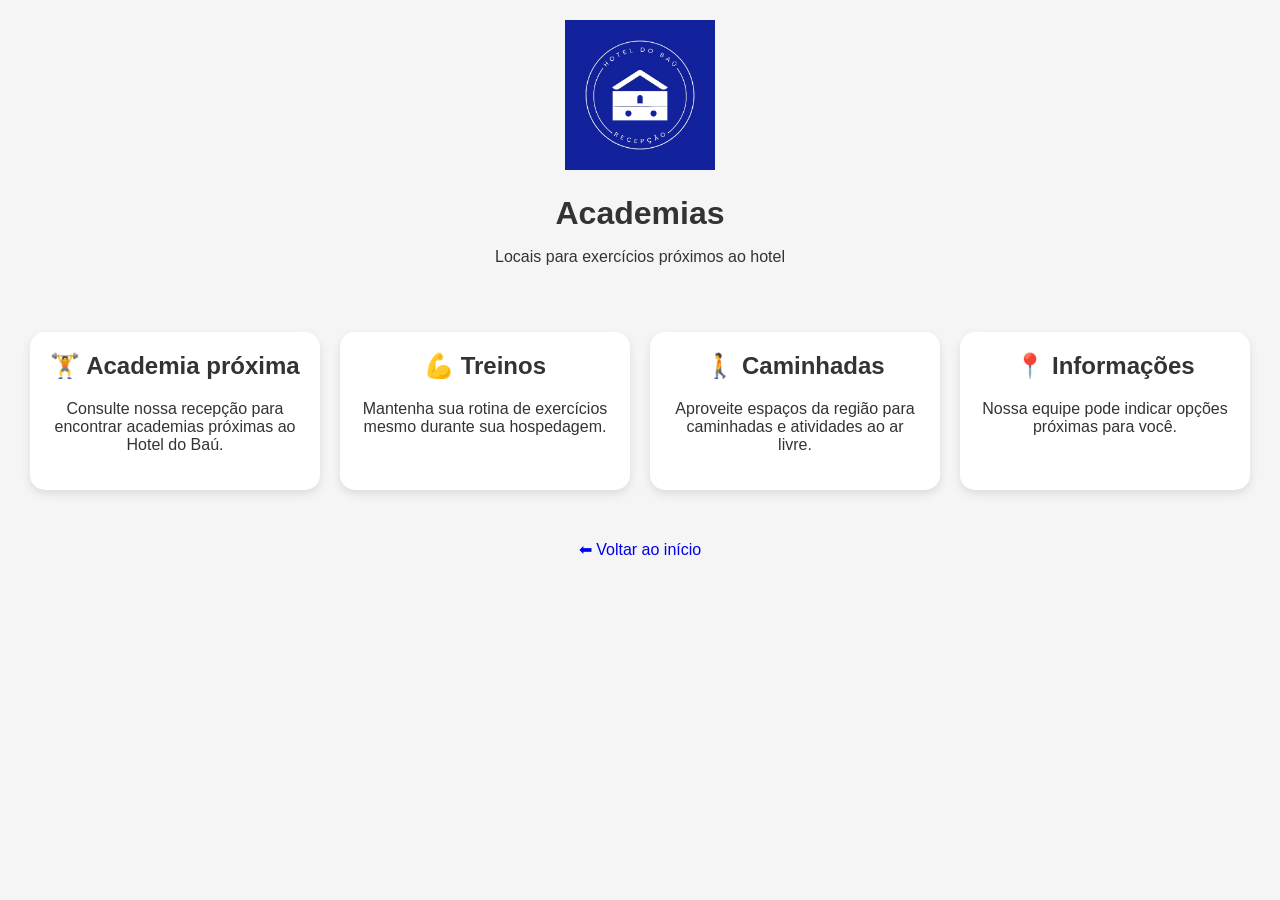
==== academias.html @ c8e80ad1 "Create academias.html" ====
<!DOCTYPE html>
<html lang="pt-BR">

<head>

    <meta charset="UTF-8">
    <meta name="viewport" content="width=device-width, initial-scale=1.0">

    <title>Academias - Hotel do Baú</title>

    <link rel="stylesheet" href="css/beneficios.css">
    <link rel="stylesheet" href="css/responsivo.css">

</head>


<body>


<header>

    <img src="img/logo.jpg" alt="Logo Hotel do Baú">

    <h1>
        Academias
    </h1>

    <p>
        Locais para exercícios próximos ao hotel
    </p>

</header>



<main class="cardapio-container">


    <div class="card">

        <h2>🏋️ Academia próxima</h2>

        <p>
            Consulte nossa recepção para encontrar
            academias próximas ao Hotel do Baú.
        </p>

    </div>



    <div class="card">

        <h2>💪 Treinos</h2>

        <p>
            Mantenha sua rotina de exercícios mesmo
            durante sua hospedagem.
        </p>

    </div>



    <div class="card">

        <h2>🚶 Caminhadas</h2>

        <p>
            Aproveite espaços da região para caminhadas
            e atividades ao ar livre.
        </p>

    </div>



    <div class="card">

        <h2>📍 Informações</h2>

        <p>
            Nossa equipe pode indicar opções próximas
            para você.
        </p>

    </div>



</main>



<footer>

    <a href="index.html">
        ⬅ Voltar ao início
    </a>

</footer>



</body>

</html>
---- css/beneficios.css ----
body {
    font-family: Arial, sans-serif;
    margin: 0;
    background: #f5f5f5;
    color: #333;
}

header {
    text-align: center;
    padding: 20px;
}

header img {
    width: 150px;
}

header h1 {
    margin-bottom: 10px;
}


.cardapio-container {
    display: grid;
    grid-template-columns: repeat(auto-fit, minmax(220px, 1fr));
    gap: 20px;
    padding: 30px;
}


.card {
    background: white;
    padding: 20px;
    border-radius: 15px;
    text-align: center;
    box-shadow: 0 4px 10px rgba(0,0,0,0.1);
}


.card h2 {
    margin-top: 0;
}


footer {
    text-align: center;
    padding: 20px;
}

footer a {
    text-decoration: none;
}
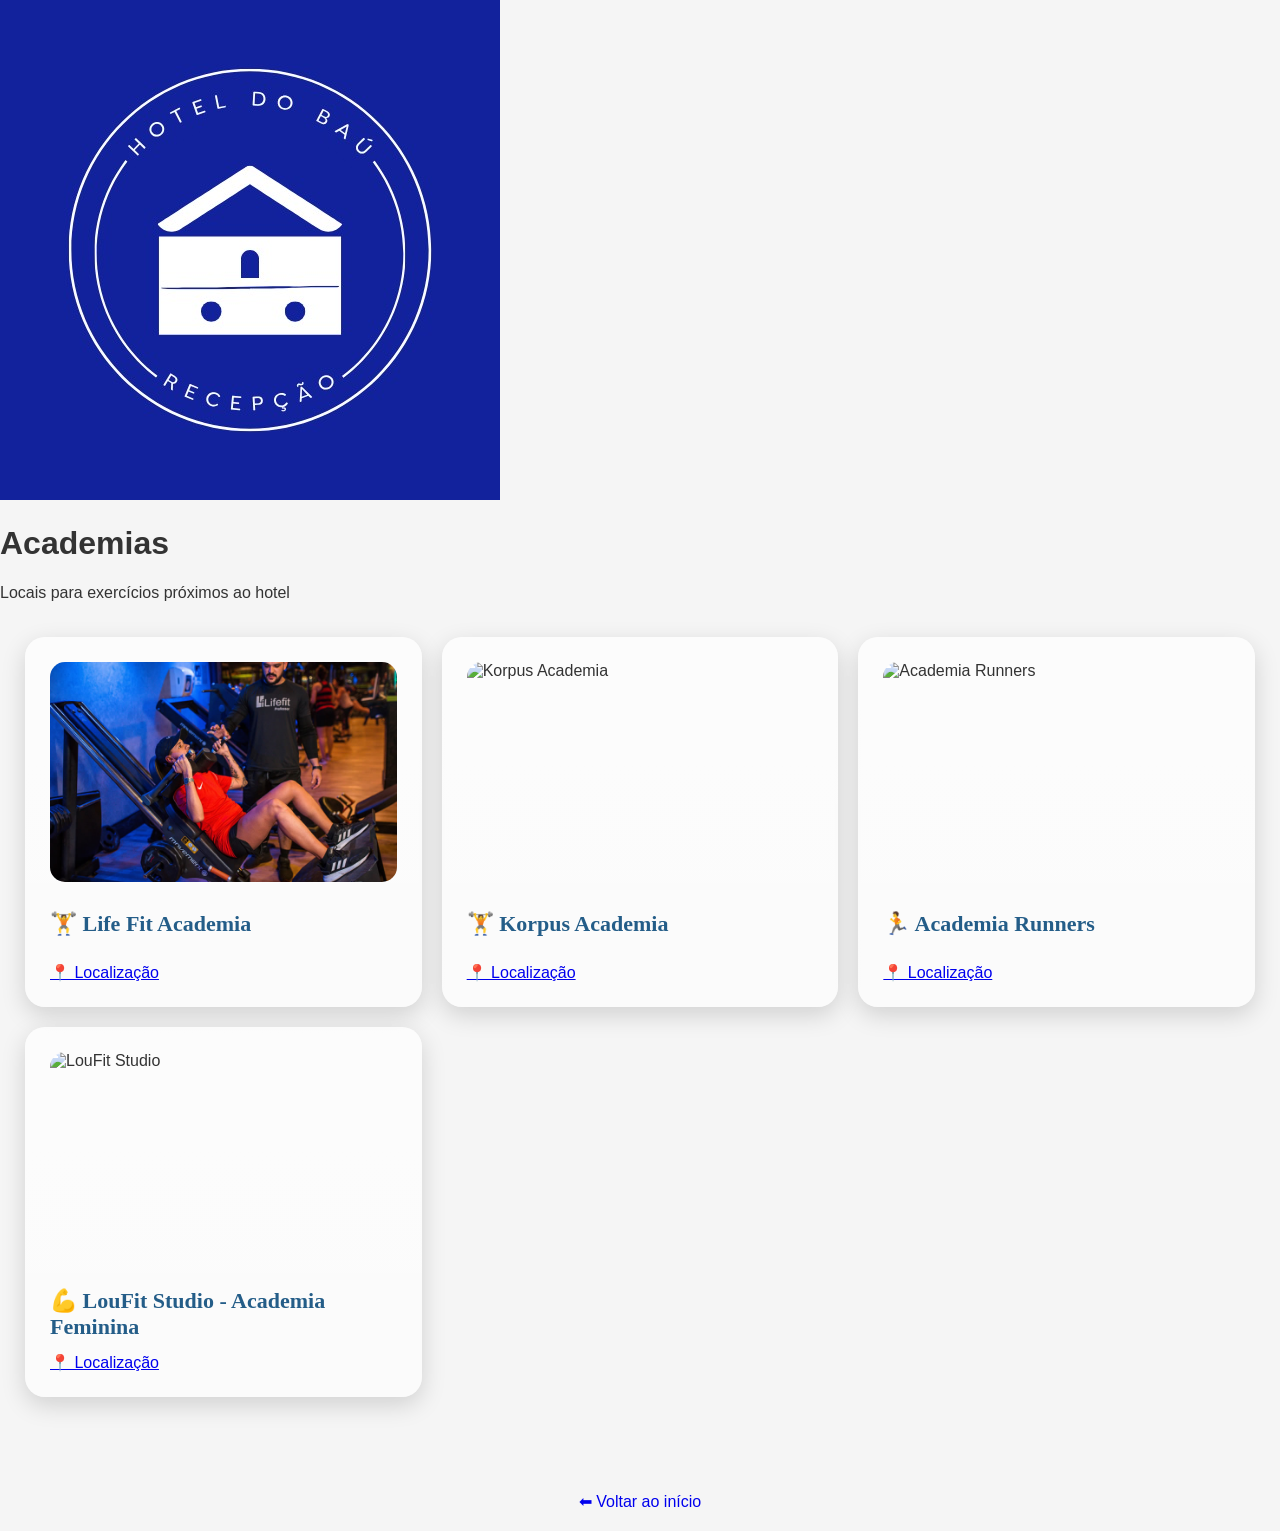
==== commit 51150872: "Update academias.html" ====
--- a/academias.html
+++ b/academias.html
@@ -35,58 +35,57 @@
 
 <main class="cardapio-container">
 
+<!-- Life Fit -->
+<div class="card">
+    <img src="img/lifefit.webp" class="foto-card" alt="Life Fit Academia">
 
-    <div class="card">
+    <h2>🏋️ Life Fit Academia</h2>
 
-        <h2>🏋️ Academia próxima</h2>
+    <div class="acessos-rapidos">
+        <a href="https://share.google/qkEYWsfKg3alBiCaI" target="_blank" class="botao-card">
+            📍 Localização
+        </a>
+    </div>
+</div>
 
-        <p>
-            Consulte nossa recepção para encontrar
-            academias próximas ao Hotel do Baú.
-        </p>
+<!-- Korpus -->
+<div class="card">
+    <img src="img/korpus.webp" class="foto-card" alt="Korpus Academia">
 
+    <h2>🏋️ Korpus Academia</h2>
+
+    <div class="acessos-rapidos">
+        <a href="https://share.google/1I4ZpVHty52CYQDsF" target="_blank" class="botao-card">
+            📍 Localização
+        </a>
     </div>
+</div>
 
+<!-- Runners -->
+<div class="card">
+    <img src="img/runners.webp" class="foto-card" alt="Academia Runners">
 
+    <h2>🏃 Academia Runners</h2>
 
-    <div class="card">
+    <div class="acessos-rapidos">
+        <a href="https://share.google/n8DYv1ie7wWNSo3Ms" target="_blank" class="botao-card">
+            📍 Localização
+        </a>
+    </div>
+</div>
 
-        <h2>💪 Treinos</h2>
+<!-- LouFit -->
+<div class="card">
+    <img src="img/loufit.webp" class="foto-card" alt="LouFit Studio">
 
-        <p>
-            Mantenha sua rotina de exercícios mesmo
-            durante sua hospedagem.
-        </p>
+    <h2>💪 LouFit Studio - Academia Feminina</h2>
 
+    <div class="acessos-rapidos">
+        <a href="https://share.google/lkYWvOLCxkIgYZerA" target="_blank" class="botao-card">
+            📍 Localização
+        </a>
     </div>
-
-
-
-    <div class="card">
-
-        <h2>🚶 Caminhadas</h2>
-
-        <p>
-            Aproveite espaços da região para caminhadas
-            e atividades ao ar livre.
-        </p>
-
-    </div>
-
-
-
-    <div class="card">
-
-        <h2>📍 Informações</h2>
-
-        <p>
-            Nossa equipe pode indicar opções próximas
-            para você.
-        </p>
-
-    </div>
-
-
+</div>
 
 </main>
 
--- a/css/beneficios.css
+++ b/css/beneficios.css
@@ -1,51 +1,385 @@
 body {
-    font-family: Arial, sans-serif;
+    font-family: 'Poppins', sans-serif;
     margin: 0;
     background: #f5f5f5;
     color: #333;
 }
 
-header {
-    text-align: center;
-    padding: 20px;
-}
-
-header img {
-    width: 150px;
-}
-
-header h1 {
-    margin-bottom: 10px;
-}
-
+
+/* =========================
+   TOPO
+========================= */
+
+.topo{
+    height:320px;
+
+    background-image:url("../img/fundo-beneficios.webp");
+    background-size:contain;
+    background-repeat:no-repeat;
+    background-position:center center;
+
+    background-color:#f7f2eb;
+
+    border-radius:0 0 30px 30px;
+}
+
+
+.voltar {
+
+    position:absolute;
+
+    top:20px;
+
+    left:20px;
+
+    background:rgba(255,255,255,.9);
+
+    color:#245d88;
+
+    border:none;
+
+    border-radius:25px;
+
+    padding:10px 18px;
+
+    cursor:pointer;
+
+    font-size:16px;
+
+    font-weight:bold;
+
+}
+
+
+/* =========================
+   TITULO
+========================= */
+
+.titulo-topo h1 {
+
+    font-family:'Playfair Display', serif;
+
+    font-size:38px;
+
+    margin:0;
+
+    text-shadow:0 4px 10px rgba(0,0,0,.5);
+
+}
+
+
+.titulo-topo p {
+
+    margin-top:8px;
+
+    font-size:18px;
+
+    text-shadow:0 2px 6px rgba(0,0,0,.5);
+
+}
+
+
+/* =========================
+   GRID DOS CARDS
+========================= */
 
 .cardapio-container {
-    display: grid;
-    grid-template-columns: repeat(auto-fit, minmax(220px, 1fr));
-    gap: 20px;
-    padding: 30px;
-}
-
+
+    display:grid;
+
+    grid-template-columns:repeat(3,1fr);
+
+    gap:20px;
+
+    max-width:1400px;
+
+    margin:35px auto;
+
+    padding:0 25px 40px;
+
+}
+
+
+
+/* =========================
+   CARDS COM IMAGEM
+========================= */
 
 .card {
-    background: white;
-    padding: 20px;
-    border-radius: 15px;
-    text-align: center;
-    box-shadow: 0 4px 10px rgba(0,0,0,0.1);
-}
-
+
+    position:relative;
+
+    overflow:hidden;
+
+    border-radius:20px;
+
+    padding:25px;
+
+    min-height:320px;
+
+    display:flex;
+
+    flex-direction:column;
+
+    justify-content:space-between;
+
+    box-shadow:0 8px 25px rgba(0,0,0,.15);
+
+    transition:.3s;
+
+}
+
+
+/* imagem de fundo */
+
+.card::before {
+
+    content:"";
+
+    position:absolute;
+
+    inset:0;
+
+    background-image:var(--imagem);
+
+    background-size:cover;
+
+    background-position:center;
+
+    z-index:0;
+
+}
+
+
+
+/* camada para leitura do texto */
+
+.card::after {
+
+    content:"";
+
+    position:absolute;
+
+    inset:0;
+
+    background:linear-gradient(
+        rgba(255,255,255,.75),
+        rgba(255,255,255,.60)
+    );
+
+    z-index:1;
+
+}
+
+
+/* mantém conteúdo acima da imagem */
+
+.card > * {
+
+    position:relative;
+
+    z-index:2;
+
+}
+
+
+
+.card:hover {
+
+    transform:translateY(-6px);
+
+    box-shadow:0 12px 30px rgba(0,0,0,.18);
+
+}
+
+
+
+/* =========================
+   TEXTOS
+========================= */
 
 .card h2 {
-    margin-top: 0;
-}
-
+
+    font-size:22px;
+
+    color:#245d88;
+
+    margin:0 0 12px;
+
+    font-family:'Playfair Display', serif;
+
+}
+
+
+.card p {
+
+    line-height:1.6;
+
+}
+
+
+
+.card ul {
+
+    list-style:none;
+
+    padding:0;
+
+    margin:20px 0;
+
+}
+
+
+
+.card li {
+
+    padding:8px 0;
+
+    border-bottom:1px solid #eee;
+
+}
+
+
+
+/* =========================
+   BOTÕES
+========================= */
+
+.botoes {
+
+    display:grid;
+
+    gap:10px;
+
+    margin-top:20px;
+
+}
+
+
+
+.botoes a {
+
+    padding:10px;
+
+    font-size:14px;
+
+    border-radius:10px;
+
+    text-align:center;
+
+    color:white;
+
+    text-decoration:none;
+
+    transition:.2s;
+
+}
+
+
+
+.botoes a:hover {
+
+    transform:scale(1.03);
+
+}
+
+
+
+.maps {
+
+    background:#4285F4;
+
+}
+
+
+.whats {
+
+    background:#25D366;
+
+}
+
+
+.fone {
+
+    background:#444;
+
+}
+
+
+.instagram {
+
+    background:#C13584;
+
+}
+
+
+.site {
+
+    background:#0099cc;
+
+}
+
+
+
+/* =========================
+   RODAPÉ
+========================= */
 
 footer {
-    text-align: center;
-    padding: 20px;
-}
+
+    text-align:center;
+
+    padding:20px;
+
+}
+
 
 footer a {
-    text-decoration: none;
-}
+
+    text-decoration:none;
+
+}
+
+
+
+/* =========================
+   RESPONSIVO
+========================= */
+
+
+@media (max-width:1000px){
+
+    .cardapio-container {
+
+        grid-template-columns:repeat(2,1fr);
+
+    }
+
+}
+
+
+
+@media (max-width:700px){
+
+    .cardapio-container {
+
+        grid-template-columns:1fr;
+
+    }
+
+
+    .titulo-topo h1 {
+
+        font-size:30px;
+
+    }
+
+}
+.foto-card{
+    width:100%;
+    height:220px;
+    object-fit:cover;
+    border-radius:15px;
+    display:block;
+    margin-bottom:15px;
+}
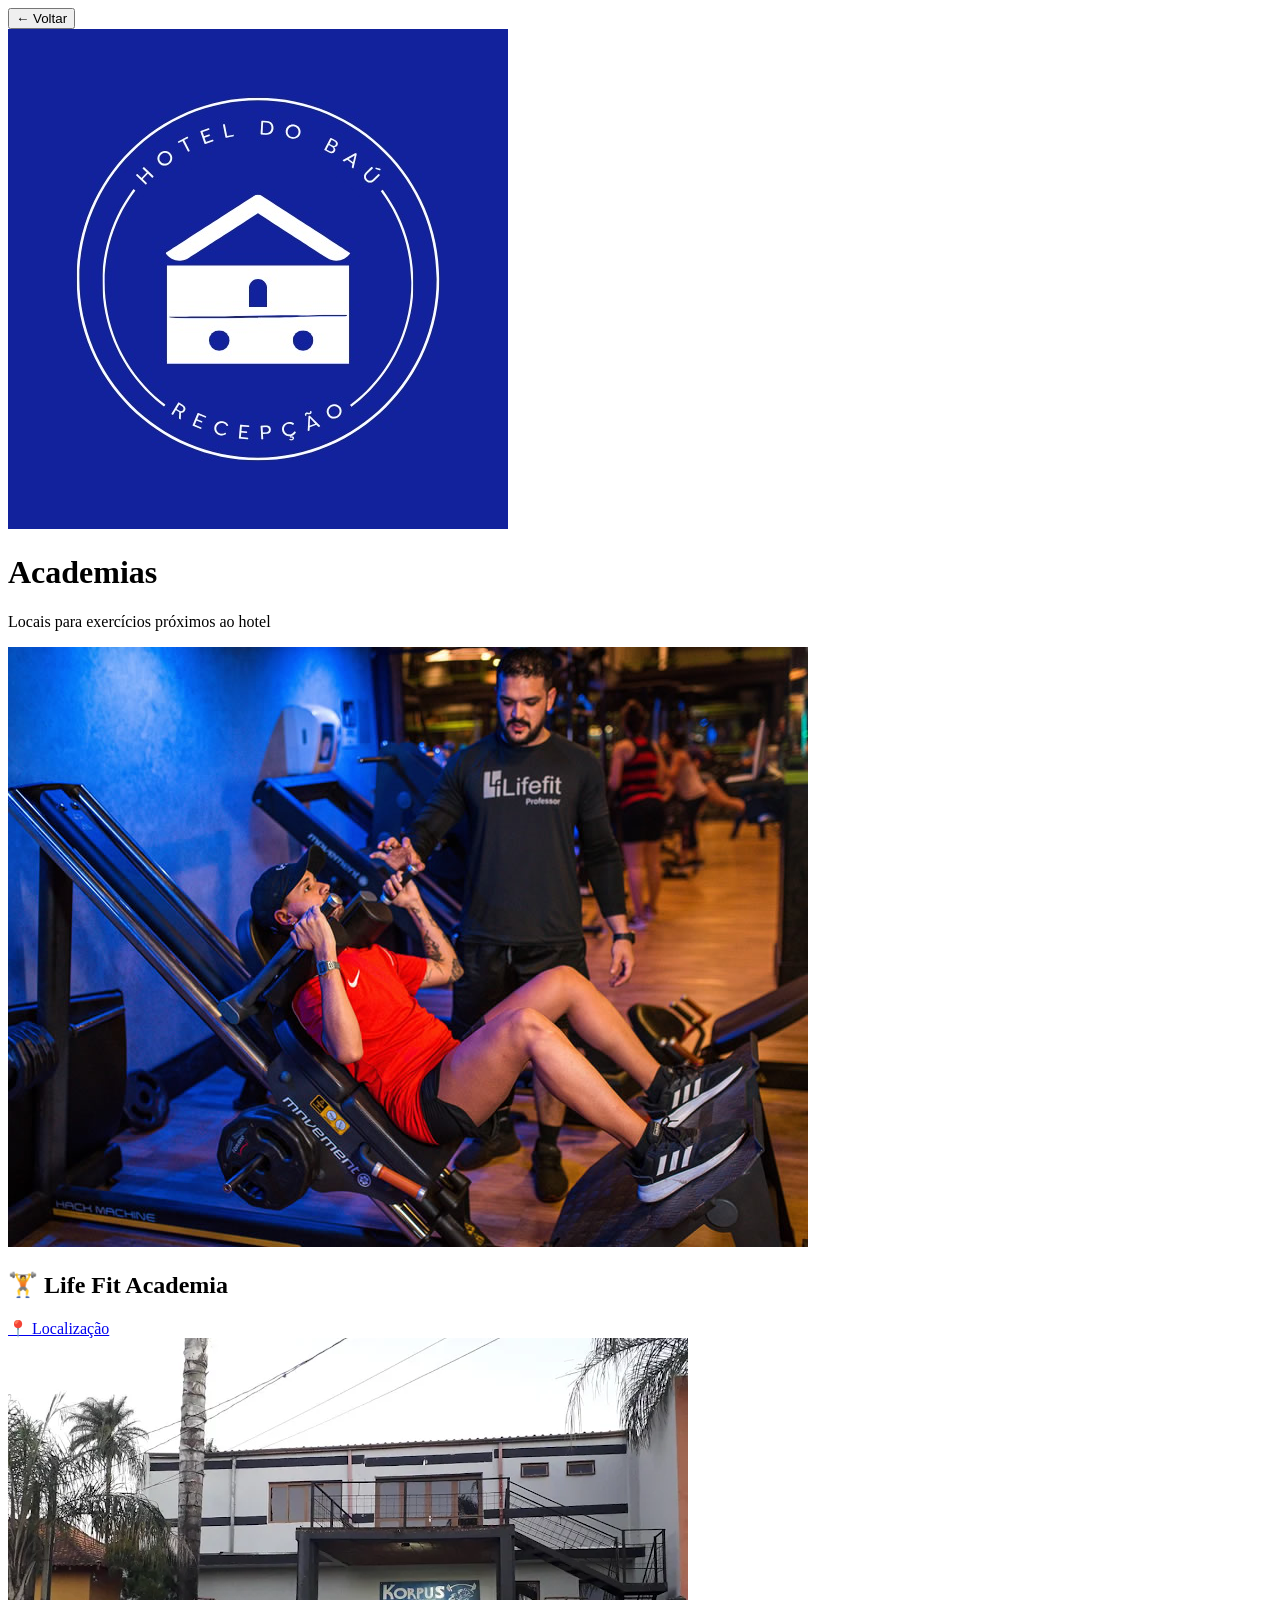
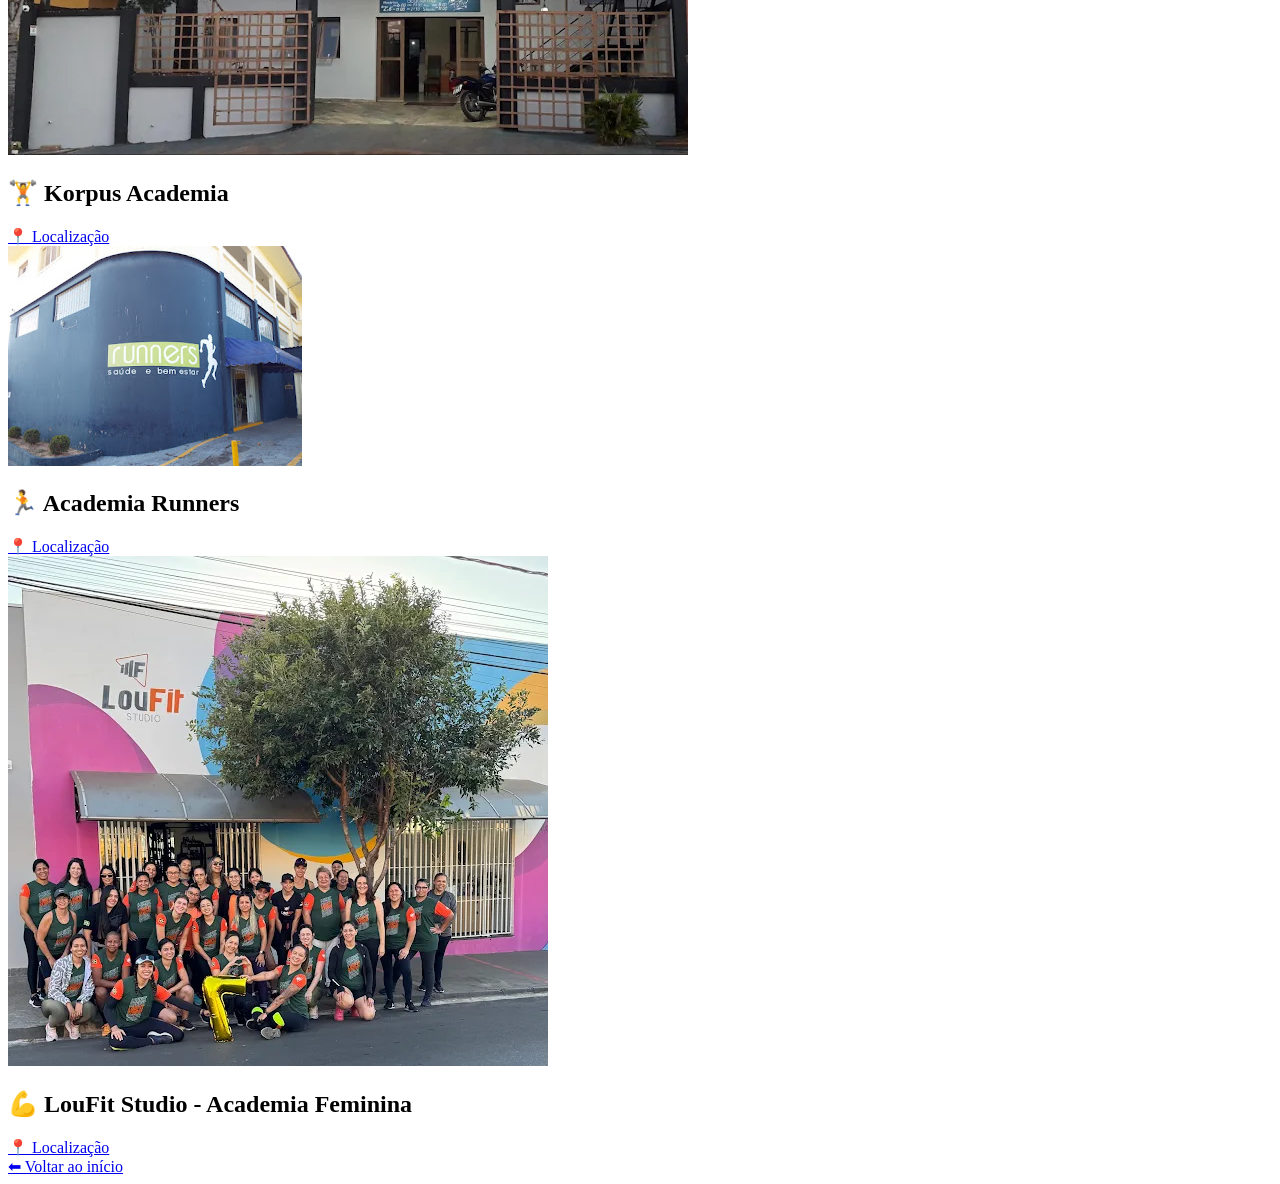
==== commit e7deefcf: "Update academias.html" ====
--- a/academias.html
+++ b/academias.html
@@ -1,17 +1,9 @@
 <!DOCTYPE html>
 <html lang="pt-BR">
 
-<head>
-
-    <meta charset="UTF-8">
-    <meta name="viewport" content="width=device-width, initial-scale=1.0">
-
-    <title>Academias - Hotel do Baú</title>
-
-    <link rel="stylesheet" href="css/beneficios.css">
-    <link rel="stylesheet" href="css/responsivo.css">
-
-</head>
+<header class="topo">
+    <button onclick="history.back()" class="voltar">← Voltar</button>
+</header>
 
 
 <body>
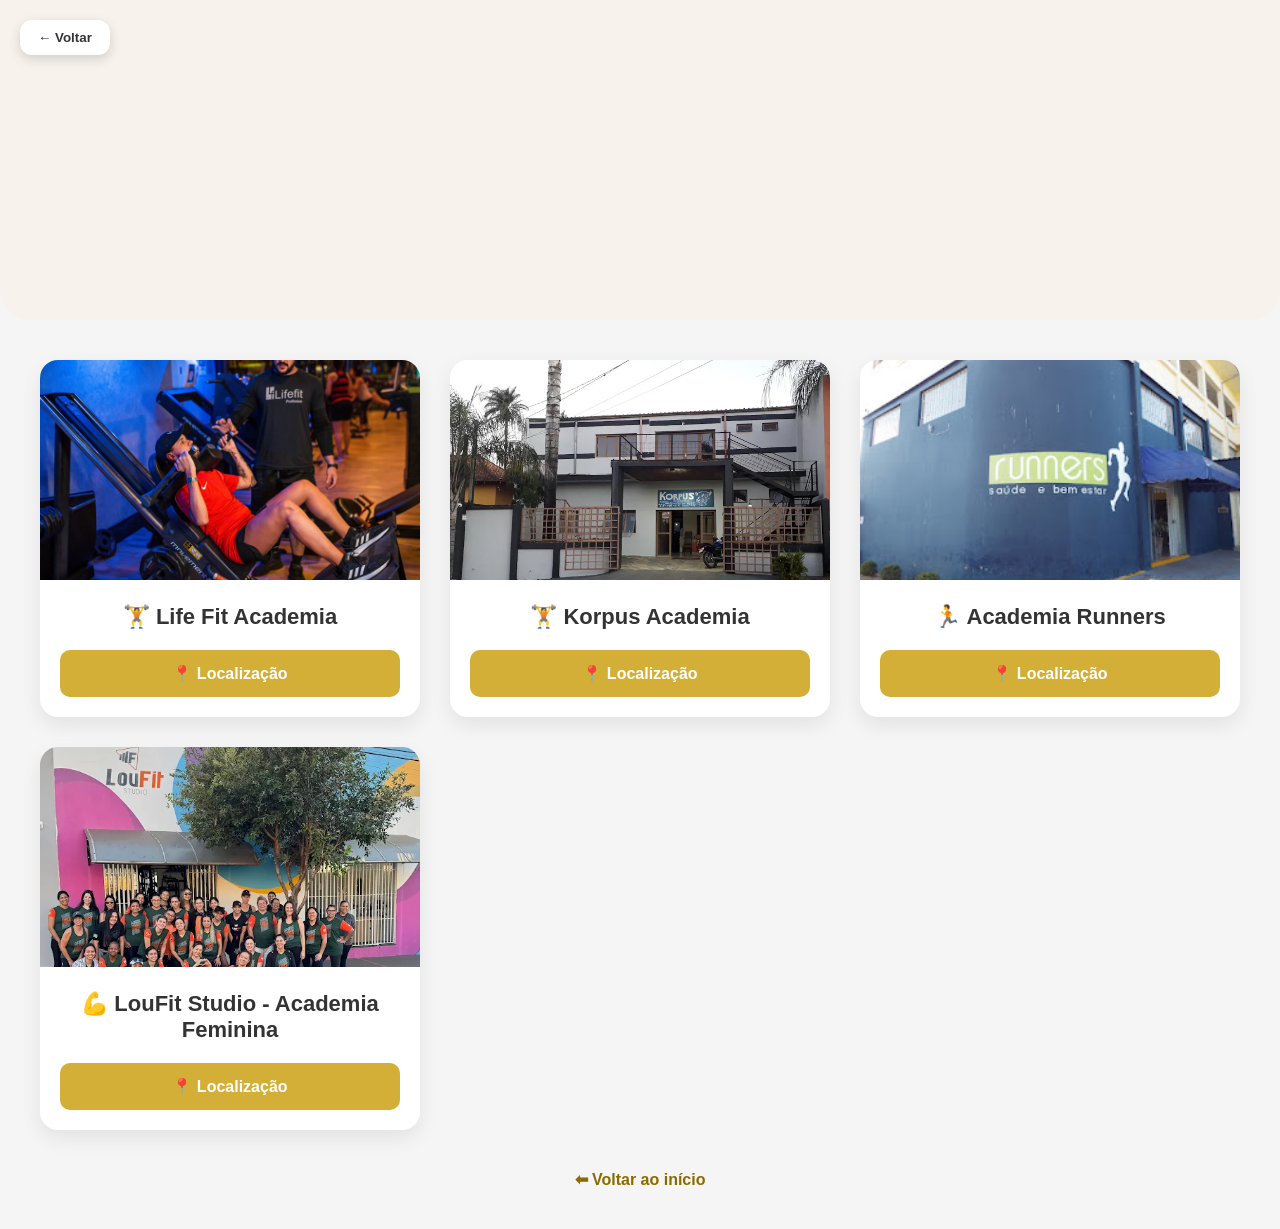
==== commit 51ffcb64: "Update academias.html" ====
--- a/academias.html
+++ b/academias.html
@@ -1,27 +1,22 @@
 <!DOCTYPE html>
 <html lang="pt-BR">
+
+<head>
+    <meta charset="UTF-8">
+    <meta name="viewport" content="width=device-width, initial-scale=1.0">
+
+    <title>Academias Parceiras - Hotel do Baú</title>
+
+    <link rel="stylesheet" href="css/academias.css">
+    <link rel="stylesheet" href="css/responsivo.css">
+</head>
+
+   <body>
 
 <header class="topo">
     <button onclick="history.back()" class="voltar">← Voltar</button>
 </header>
 
-
-<body>
-
-
-<header>
-
-    <img src="img/logo.jpg" alt="Logo Hotel do Baú">
-
-    <h1>
-        Academias
-    </h1>
-
-    <p>
-        Locais para exercícios próximos ao hotel
-    </p>
-
-</header>
 
 
 
@@ -34,10 +29,10 @@
     <h2>🏋️ Life Fit Academia</h2>
 
     <div class="acessos-rapidos">
-        <a href="https://share.google/qkEYWsfKg3alBiCaI" target="_blank" class="botao-card">
-            📍 Localização
-        </a>
-    </div>
+    <a href="https://share.google/qkEYWsfKg3alBiCaI" target="_blank" class="botao-card">
+        📍 Localização
+    </a>
+</div>
 </div>
 
 <!-- Korpus -->
@@ -47,10 +42,10 @@
     <h2>🏋️ Korpus Academia</h2>
 
     <div class="acessos-rapidos">
-        <a href="https://share.google/1I4ZpVHty52CYQDsF" target="_blank" class="botao-card">
-            📍 Localização
-        </a>
-    </div>
+    <a href="https://share.google/1I4ZpVHty52CYQDsF" target="_blank" class="botao-card">
+        📍 Localização
+    </a>
+</div>
 </div>
 
 <!-- Runners -->
@@ -60,10 +55,10 @@
     <h2>🏃 Academia Runners</h2>
 
     <div class="acessos-rapidos">
-        <a href="https://share.google/n8DYv1ie7wWNSo3Ms" target="_blank" class="botao-card">
-            📍 Localização
-        </a>
-    </div>
+    <a href="https://share.google/n8DYv1ie7wWNSo3Ms" target="_blank" class="botao-card">
+        📍 Localização
+    </a>
+</div>
 </div>
 
 <!-- LouFit -->
@@ -73,10 +68,10 @@
     <h2>💪 LouFit Studio - Academia Feminina</h2>
 
     <div class="acessos-rapidos">
-        <a href="https://share.google/lkYWvOLCxkIgYZerA" target="_blank" class="botao-card">
-            📍 Localização
-        </a>
-    </div>
+    <a href="https://share.google/lkYWvOLCxkIgYZerA" target="_blank" class="botao-card">
+        📍 Localização
+    </a>
+</div>
 </div>
 
 </main>
--- a/css/academias.css
+++ b/css/academias.css
@@ -0,0 +1,146 @@
+body{
+    font-family:'Poppins',sans-serif;
+    margin:0;
+    background:#f5f5f5;
+    color:#333;
+}
+
+/* ===========================
+   CABEÇALHO
+=========================== */
+
+.topo{
+    height:320px;
+
+    background-image:url("../img/academias.webp");
+    background-size:contain;
+    background-repeat:no-repeat;
+    background-position:center center;
+    background-color:#f7f2eb;
+
+    border-radius:0 0 30px 30px;
+
+    position:relative;
+}
+
+.voltar{
+    position:absolute;
+    top:20px;
+    left:20px;
+
+    background:#fff;
+    color:#333;
+
+    border:none;
+    border-radius:12px;
+
+    padding:10px 18px;
+
+    cursor:pointer;
+    font-weight:600;
+
+    box-shadow:0 4px 12px rgba(0,0,0,.15);
+}
+
+/* ===========================
+   CONTAINER
+=========================== */
+
+.cardapio-container{
+    max-width:1200px;
+
+    margin:40px auto;
+
+    padding:0 20px;
+
+    display:grid;
+    grid-template-columns:repeat(auto-fit,minmax(280px,1fr));
+
+    gap:30px;
+}
+
+/* ===========================
+   CARDS
+=========================== */
+
+.card{
+    background:#fff;
+
+    border-radius:18px;
+
+    overflow:hidden;
+
+    box-shadow:0 8px 20px rgba(0,0,0,.08);
+
+    transition:.3s;
+}
+
+.card:hover{
+    transform:translateY(-6px);
+}
+
+.foto-card{
+    width:100%;
+    height:220px;
+
+    object-fit:cover;
+}
+
+.card h2{
+    text-align:center;
+    font-size:22px;
+
+    margin:20px 15px;
+}
+
+/* ===========================
+   BOTÃO
+=========================== */
+
+.acessos-rapidos{
+    padding:0 20px 20px;
+}
+
+.botao-card{
+    display:block;
+
+    background:#d4af37;
+
+    color:#fff;
+
+    text-align:center;
+
+    text-decoration:none;
+
+    padding:14px;
+
+    border-radius:10px;
+
+    font-weight:600;
+
+    transition:.3s;
+}
+
+.botao-card:hover{
+    background:#b99322;
+
+    transform:translateY(-2px);
+}
+
+/* ===========================
+   RODAPÉ
+=========================== */
+
+footer{
+    margin:40px 0;
+
+    text-align:center;
+}
+
+footer a{
+    color:#8b6b00;
+
+    text-decoration:none;
+
+    font-weight:600;
+}
